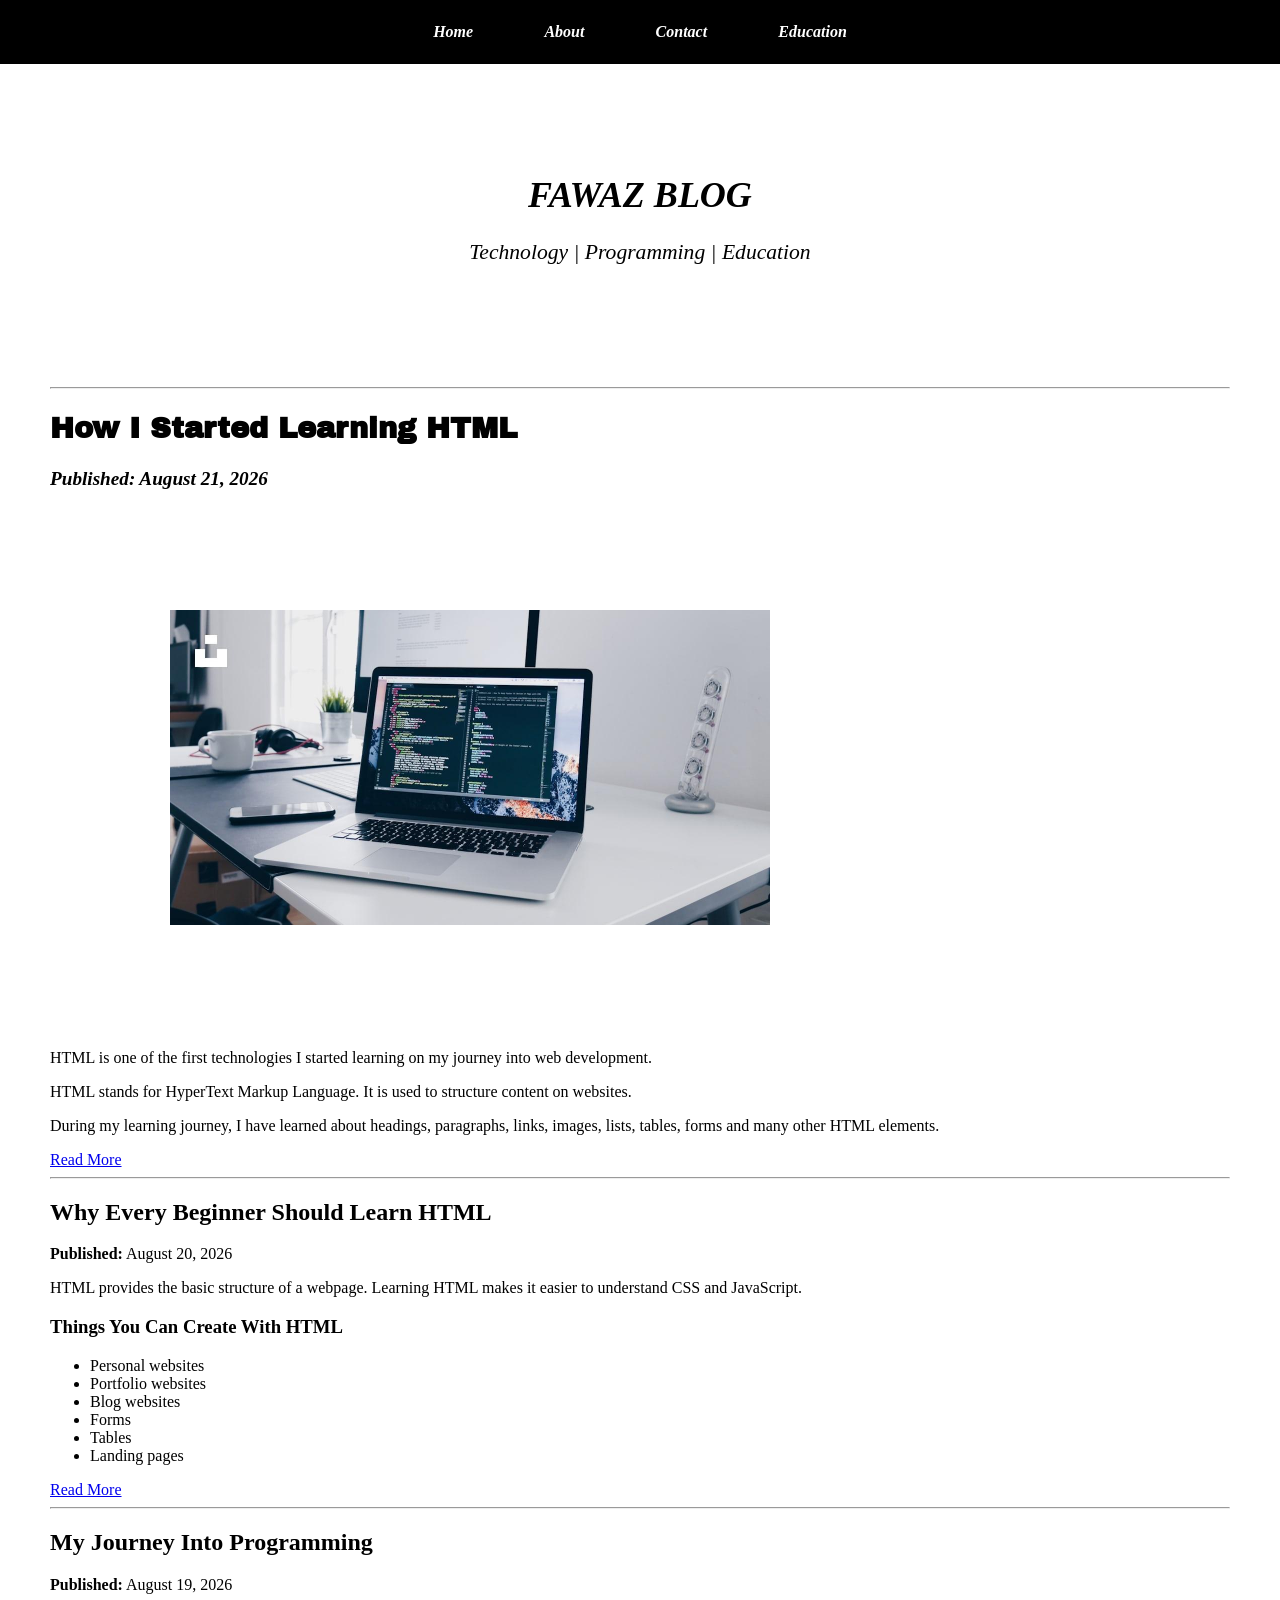
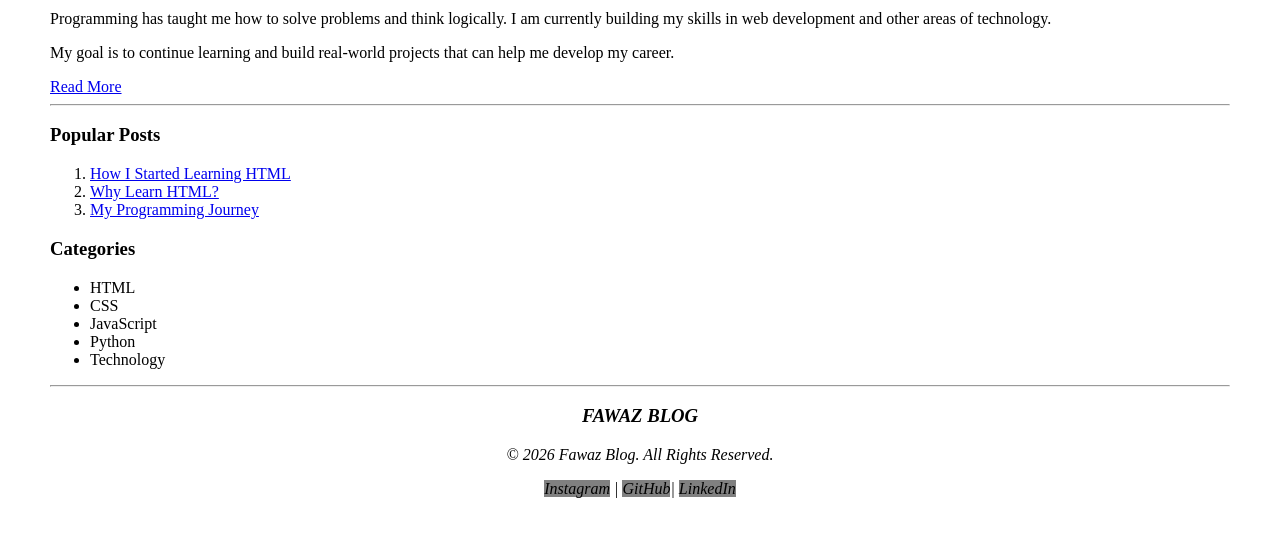
==== index.html @ 1b101f85 "blog blog" ====
<!doctype html>
<html lang="en">
  <head>
    <meta charset="UTF-8" />
    <meta name="viewport" content="width=device-width, initial-scale=1.0" />
    <title>personal blog</title>
    <link rel="stylesheet" href="style.css" />
  </head>

  <!doctype html>
  <html lang="en">
    <head>
      <meta charset="UTF-8" />
      <title>Fawaz Blog</title>
    </head>

    <body>
      <!-- HEADER -->
      <header class="head">
        <h1>FAWAZ BLOG</h1>
        <p class="subhead">Technology | Programming | Education</p>
      </header>

      <!-- NAVIGATION -->
      <nav class="nav">
        <a href="index.html">Home</a> | <a href="about me.html">About</a> |
        <a href="contact.html">Contact</a> |
        <a href="education.html">Education</a>
      </nav>

      <hr />

      <!-- MAIN CONTENT -->
      <main>
        <article class="article">
          <h2>How I Started Learning HTML</h2>
        </article>

        <p class="publish"><strong>Published: August 21, 2026</strong></p>
        <div class="image">
          <img
            src="image/fawaz blog.jpg"
            alt="Computer programming"
            width="600"
          />
        </div>

        <p>
          HTML is one of the first technologies I started learning on my journey
          into web development.
        </p>

        <p>
          HTML stands for HyperText Markup Language. It is used to structure
          content on websites.
        </p>

        <p>
          During my learning journey, I have learned about headings, paragraphs,
          links, images, lists, tables, forms and many other HTML elements.
        </p>

        <a href="#">Read More</a>

        <hr />

        <article>
          <h2>Why Every Beginner Should Learn HTML</h2>

          <p><strong>Published:</strong> August 20, 2026</p>

          <p>
            HTML provides the basic structure of a webpage. Learning HTML makes
            it easier to understand CSS and JavaScript.
          </p>

          <h3>Things You Can Create With HTML</h3>

          <ul>
            <li>Personal websites</li>
            <li>Portfolio websites</li>
            <li>Blog websites</li>
            <li>Forms</li>
            <li>Tables</li>
            <li>Landing pages</li>
          </ul>

          <a href="#">Read More</a>
        </article>

        <hr />

        <article>
          <h2>My Journey Into Programming</h2>

          <p><strong>Published:</strong> August 19, 2026</p>

          <p>
            Programming has taught me how to solve problems and think logically.
            I am currently building my skills in web development and other areas
            of technology.
          </p>

          <p>
            My goal is to continue learning and build real-world projects that
            can help me develop my career.
          </p>

          <a href="#">Read More</a>
        </article>
      </main>

      <hr />

      <!-- SIDEBAR -->
      <aside>
        <h3>Popular Posts</h3>

        <ol>
          <li><a href="#">How I Started Learning HTML</a></li>
          <li><a href="#">Why Learn HTML?</a></li>
          <li><a href="#">My Programming Journey</a></li>
        </ol>

        <h3>Categories</h3>

        <ul>
          <li>HTML</li>
          <li>CSS</li>
          <li>JavaScript</li>
          <li>Python</li>
          <li>Technology</li>
        </ul>
      </aside>

      <hr />

      <!-- FOOTER -->
      <footer class="footer">
        <h3>FAWAZ BLOG</h3>
        <p>&copy; 2026 Fawaz Blog. All Rights Reserved.</p>

        <a
          href="https://www.instagram.com/olasquare0?igsi=MWthN2V5M2lqZjF0ZQ%3D%3D&utm_source=qr"
          >Instagram</a
        >
        | <a href="https://github.com/Lawal-Fawaz">GitHub</a>|
        <a href="https://www.linkedin.com/in/fawaz-lawal-22a5a22a2/"
          >LinkedIn</a
        >
      </footer>
    </body>
  </html>
  <main></main>
</html>
---- style.css ----
@import url('https://fonts.googleapis.com/css2?family=Archivo+Black&display=swap');

* {
  box-sizing: border-box;
}

body {
  background-color: #fff;
  padding: 50px;
  margin: 0;
}

/* Heading */
.head {
  color: #000;
  font-size: large;
  font-style: italic;
  padding: 40px 70px;
  margin: 60px auto;
  text-align: center;
}

.subhead {
  font-weight: 100;
  font-size: larger;
}

/* Navigation bar */
.nav {
  position: fixed;
  top: 0;
  left: 0;
  width: 100%;
  background-color: #000;
  padding: 15px;
  text-align: center;
  z-index: 1000;
}

.nav a {
  color: white;
  font-weight: bold;
  font-style: italic;
  margin: 0 15px;
  padding: 8px 15px;
  border-radius: 50px;
  text-decoration: none;
  display: inline-block;
}

.nav a:hover {
  color: blue;
}

.nav a:active {
  color: black;
}

/* Article */
.article {
  font-size: larger;
  font-weight: bold;
  font-family: "Archivo Black", sans-serif;
}

.publish {
  font-size: larger;
  font-family: "Times New Roman", Times, serif;
  font-style: italic;
}

/* Image */
.image {
  padding: 50px;
  margin: 70px;
  border-radius: 50px;
}

/* Footer */
.footer {
  text-align: center;
  font-style: italic;
}

.footer a {
  text-decoration: none;
  color: black;
  background-color: gray;
}

.footer a:hover {
  color: burlywood;
}
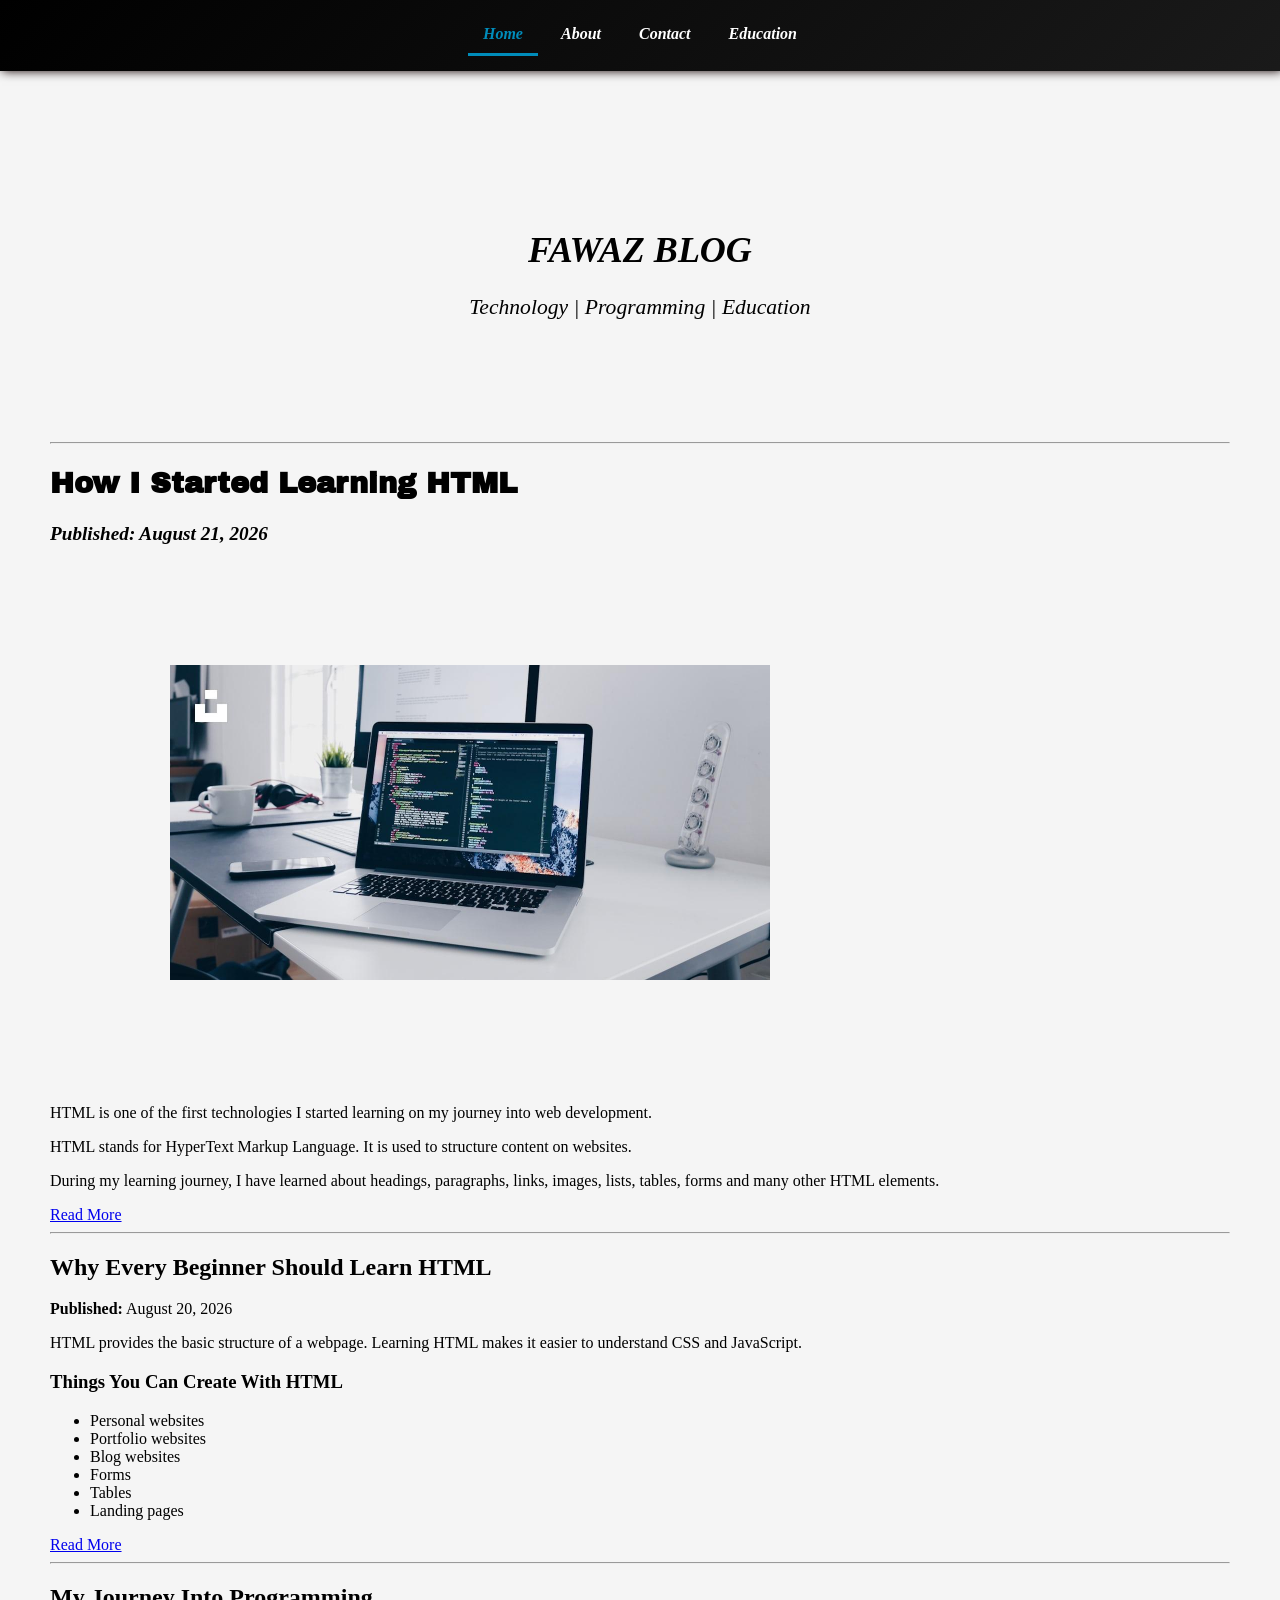
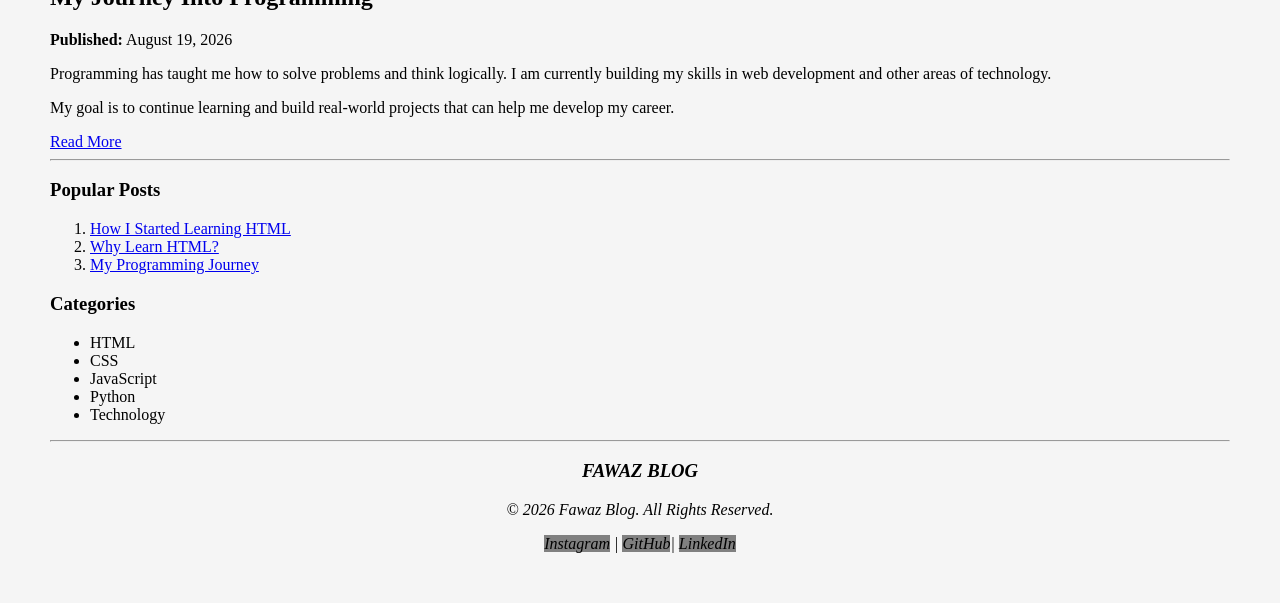
==== commit 49cdd2ca: "upadet the html code of home page and styling" ====
--- a/index.html
+++ b/index.html
@@ -22,9 +22,10 @@
       </header>
 
       <!-- NAVIGATION -->
-      <nav class="nav">
-        <a href="index.html">Home</a> | <a href="about me.html">About</a> |
-        <a href="contact.html">Contact</a> |
+      <nav class="nav" aria-label="Main navigation">
+        <a class="active" href="index.html" aria-current="page">Home</a>
+        <a href="about me.html">About</a>
+        <a href="contact.html">Contact</a>
         <a href="education.html">Education</a>
       </nav>
 
--- a/style.css
+++ b/style.css
@@ -5,8 +5,8 @@
 }
 
 body {
-  background-color: #fff;
-  padding: 50px;
+  background-color: #f5f5f5;
+  padding: 105px 50px 50px;
   margin: 0;
 }
 
@@ -30,30 +30,47 @@
   position: fixed;
   top: 0;
   left: 0;
+  display: flex;
+  justify-content: center;
+  gap: 8px;
   width: 100%;
-  background-color: #000;
-  padding: 15px;
-  text-align: center;
+  background: linear-gradient(135deg, #000 0%, #1a1a1a 100%);
+  padding: 15px 20px;
   z-index: 1000;
+  box-shadow: 2px 0 10px #120101;
 }
 
 .nav a {
+  padding: 10px 15px;
+  border-bottom: 3px solid transparent;
   color: white;
   font-weight: bold;
   font-style: italic;
-  margin: 0 15px;
-  padding: 8px 15px;
-  border-radius: 50px;
   text-decoration: none;
   display: inline-block;
+  transition: color 180ms ease, border-color 180ms ease;
 }
 
-.nav a:hover {
-  color: blue;
+.nav a:hover,
+.nav a.active {
+  color: #008cba;
+  border-bottom-color: #008cba;
 }
 
-.nav a:active {
-  color: black;
+@media (max-width: 600px) {
+  body {
+    padding: 105px 16px 30px;
+  }
+
+  .nav {
+    justify-content: flex-start;
+    overflow-x: auto;
+  }
+
+  .nav a {
+    flex: 0 0 auto;
+    padding: 10px 12px;
+  }
 }
 
 /* Article */
